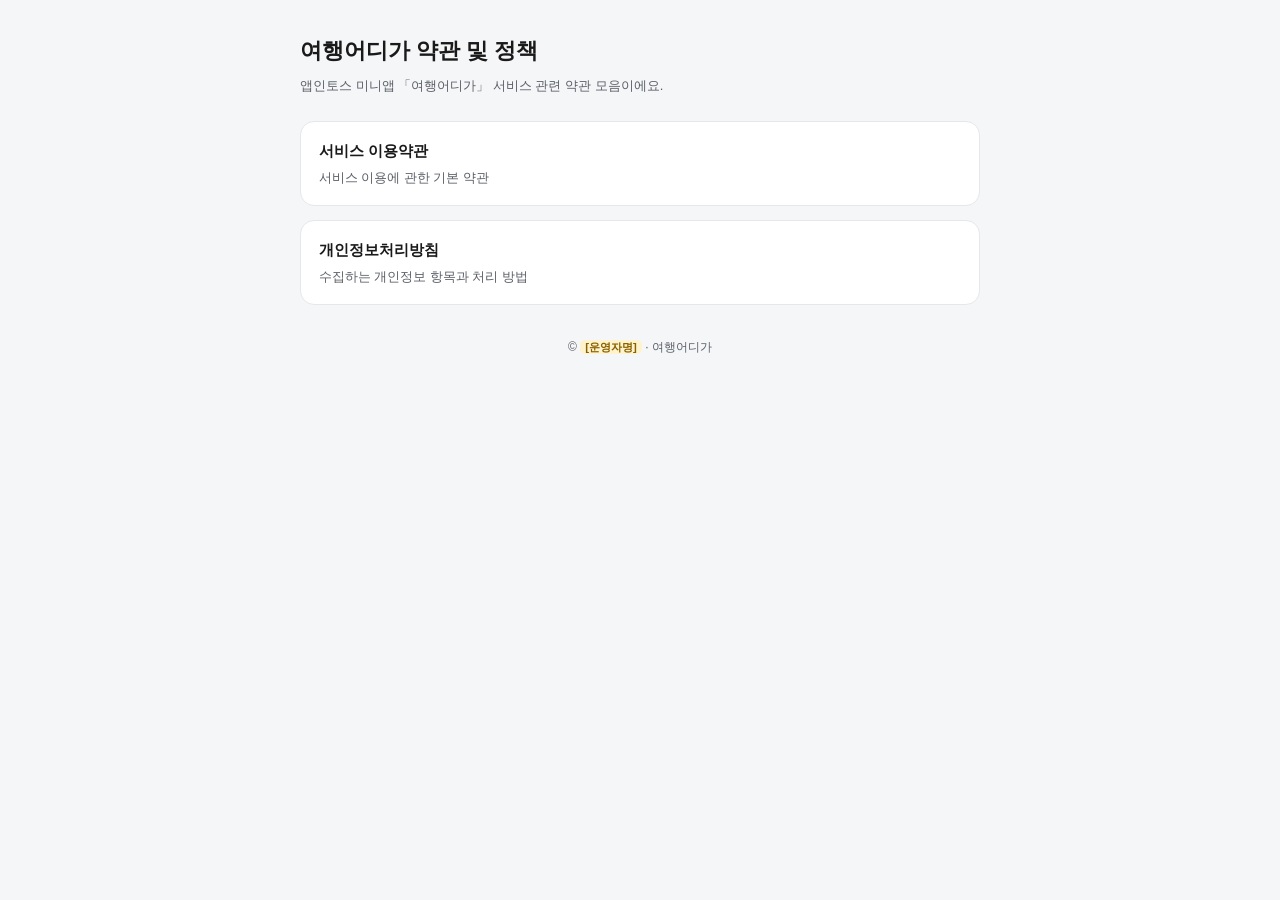
==== index.html @ 8681d3f3 "여행어디가 이용약관·개인정보처리방침 초안 페이지 추가 GitHub Pages로 호스팅할 정적 페이지. 앱인토스 콘솔 등록 시 필수인 서비스 이용약관/개인정보 수집·이용 동의 URL" ====
<!DOCTYPE html>
<html lang="ko">
<head>
<meta charset="UTF-8">
<meta name="viewport" content="width=device-width, initial-scale=1.0">
<title>여행어디가 - 약관 및 정책</title>
<link rel="stylesheet" href="style.css">
</head>
<body>
<div class="wrap">
  <header class="top">
    <h1>여행어디가 약관 및 정책</h1>
    <div class="meta">앱인토스 미니앱 「여행어디가」 서비스 관련 약관 모음이에요.</div>
  </header>

  <main>
    <ul class="doc-list">
      <li><a href="terms.html">서비스 이용약관<span>서비스 이용에 관한 기본 약관</span></a></li>
      <li><a href="privacy.html">개인정보처리방침<span>수집하는 개인정보 항목과 처리 방법</span></a></li>
    </ul>
  </main>

  <footer class="bottom">© <span class="fill">[운영자명]</span> · 여행어디가</footer>
</div>
</body>
</html>
---- style.css ----
:root {
  --bg: #f5f6f8;
  --card: #ffffff;
  --text: #1a1a1a;
  --text-weak: #5b5f66;
  --border: #e5e7eb;
  --accent: #3d7fe0;
  --fill-bg: #fff3cd;
  --fill-text: #8a6100;
}

* {
  box-sizing: border-box;
}

body {
  margin: 0;
  background: var(--bg);
  color: var(--text);
  font-family: -apple-system, BlinkMacSystemFont, "Segoe UI", "Apple SD Gothic Neo", "Malgun Gothic", sans-serif;
  line-height: 1.7;
}

.wrap {
  max-width: 720px;
  margin: 0 auto;
  padding: 32px 20px 80px;
}

header.top {
  margin-bottom: 24px;
}

header.top .back {
  display: inline-block;
  margin-bottom: 14px;
  font-size: 14px;
  font-weight: 600;
  color: var(--text-weak);
  text-decoration: none;
}

header.top h1 {
  font-size: 22px;
  font-weight: 800;
  margin: 0 0 6px;
}

header.top .meta {
  font-size: 13px;
  color: var(--text-weak);
}

main.card {
  background: var(--card);
  border: 1px solid var(--border);
  border-radius: 16px;
  padding: 28px 24px;
}

h2 {
  font-size: 16px;
  font-weight: 700;
  margin: 32px 0 10px;
}

h2:first-child {
  margin-top: 0;
}

p {
  font-size: 14.5px;
  margin: 0 0 12px;
}

ol.articles {
  padding-left: 0;
  list-style: none;
  margin: 0;
}

ol.articles > li {
  margin: 0 0 12px;
}

ul {
  font-size: 14.5px;
  padding-left: 20px;
  margin: 0 0 12px;
}

li {
  margin-bottom: 4px;
}

table {
  width: 100%;
  border-collapse: collapse;
  font-size: 13.5px;
  margin: 12px 0 16px;
}

th, td {
  border: 1px solid var(--border);
  padding: 8px 10px;
  text-align: left;
  vertical-align: top;
}

th {
  background: #fafafa;
  font-weight: 700;
  white-space: nowrap;
}

.fill {
  background: var(--fill-bg);
  color: var(--fill-text);
  padding: 1px 5px;
  border-radius: 5px;
  font-weight: 700;
  font-size: 0.95em;
}

.notice {
  background: #eef4ff;
  border: 1px solid #d3e2fb;
  border-radius: 10px;
  padding: 12px 14px;
  font-size: 13.5px;
  color: #24446e;
  margin-bottom: 20px;
}

.doc-list {
  list-style: none;
  padding: 0;
  margin: 0;
  display: flex;
  flex-direction: column;
  gap: 10px;
}

.doc-list a {
  display: block;
  padding: 16px 18px;
  background: var(--card);
  border: 1px solid var(--border);
  border-radius: 14px;
  color: var(--text);
  text-decoration: none;
  font-weight: 700;
  font-size: 15px;
}

.doc-list a span {
  display: block;
  margin-top: 4px;
  font-size: 12.5px;
  font-weight: 500;
  color: var(--text-weak);
}

footer.bottom {
  margin-top: 28px;
  font-size: 12px;
  color: var(--text-weak);
  text-align: center;
}
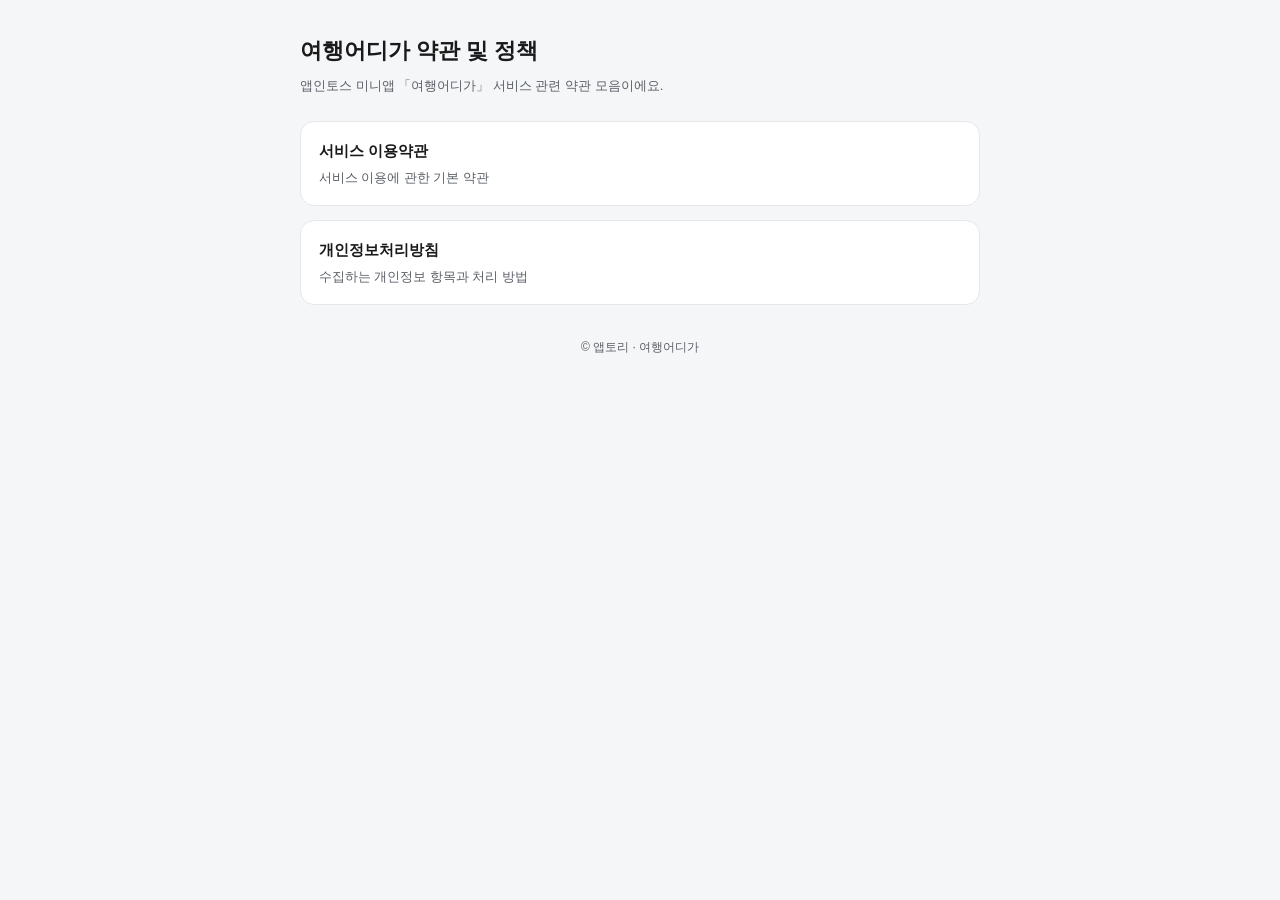
==== commit 5daa4839: "사업자·연락처 정보로 약관 플레이스홀더 채움 사업자등록증 기준(상호 앱토리, 895-14-03019, 대구 북구) + 공동대표 김동현을 개인정보 보호책임자로 지정. 개인정보처리 위" ====
--- a/index.html
+++ b/index.html
@@ -20,7 +20,7 @@
     </ul>
   </main>
 
-  <footer class="bottom">© <span class="fill">[운영자명]</span> · 여행어디가</footer>
+  <footer class="bottom">© 앱토리 · 여행어디가</footer>
 </div>
 </body>
 </html>
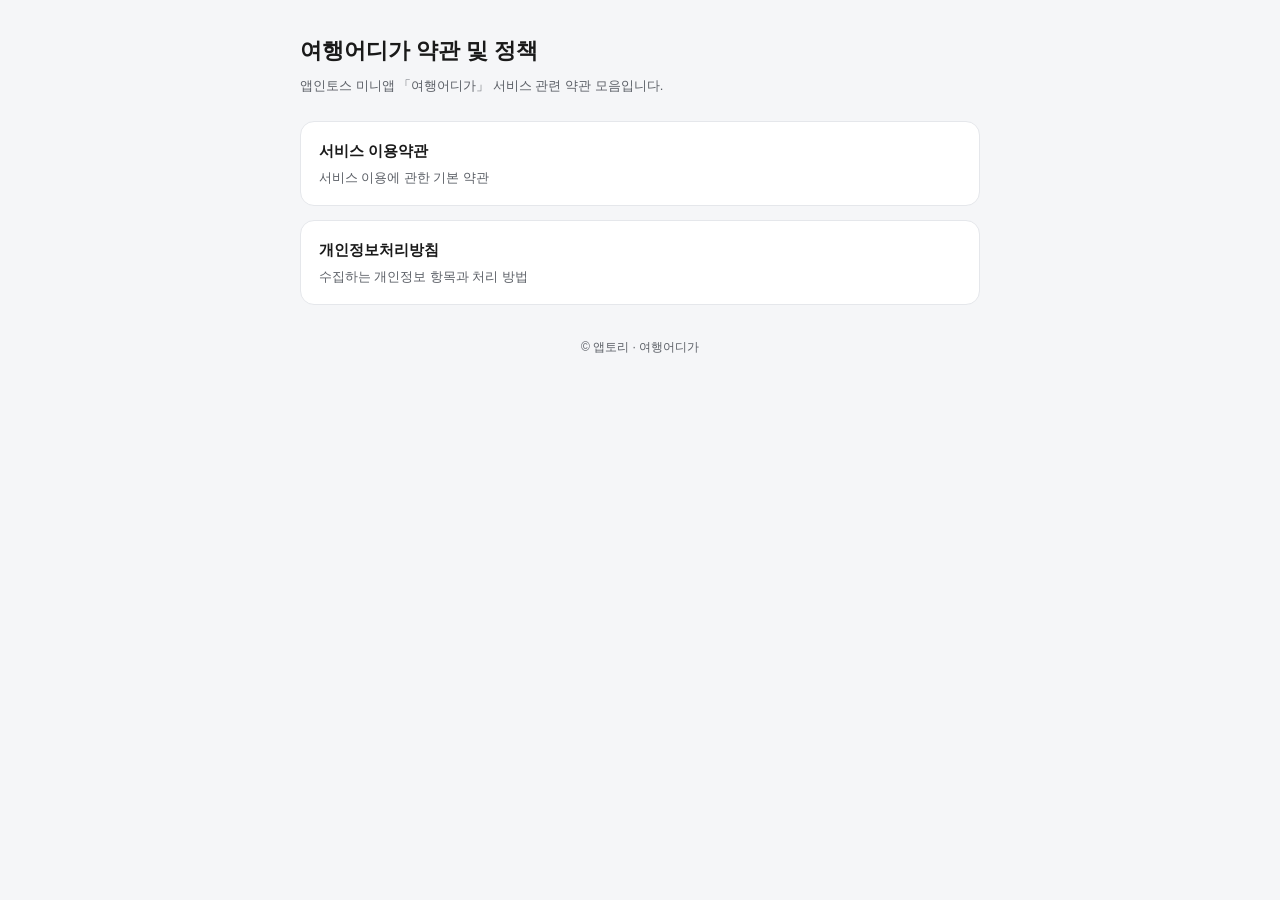
==== commit 1f3eaf30: "문체를 입니다체로 변경하고 초안 안내 문구 제거 법률 문서 관례에 맞춰 해요체 전체를 입니다체로 전환. terms.html 상단의 "사업자등록증 기준 정보로 채운 초안" 안내 박스" ====
--- a/index.html
+++ b/index.html
@@ -10,7 +10,7 @@
 <div class="wrap">
   <header class="top">
     <h1>여행어디가 약관 및 정책</h1>
-    <div class="meta">앱인토스 미니앱 「여행어디가」 서비스 관련 약관 모음이에요.</div>
+    <div class="meta">앱인토스 미니앱 「여행어디가」 서비스 관련 약관 모음입니다.</div>
   </header>
 
   <main>
--- a/style.css
+++ b/style.css
@@ -95,6 +95,7 @@
 
 table {
   width: 100%;
+  table-layout: fixed;
   border-collapse: collapse;
   font-size: 13.5px;
   margin: 12px 0 16px;
@@ -105,12 +106,13 @@
   padding: 8px 10px;
   text-align: left;
   vertical-align: top;
+  overflow-wrap: anywhere;
 }
 
 th {
   background: #fafafa;
   font-weight: 700;
-  white-space: nowrap;
+  width: 30%;
 }
 
 .fill {
